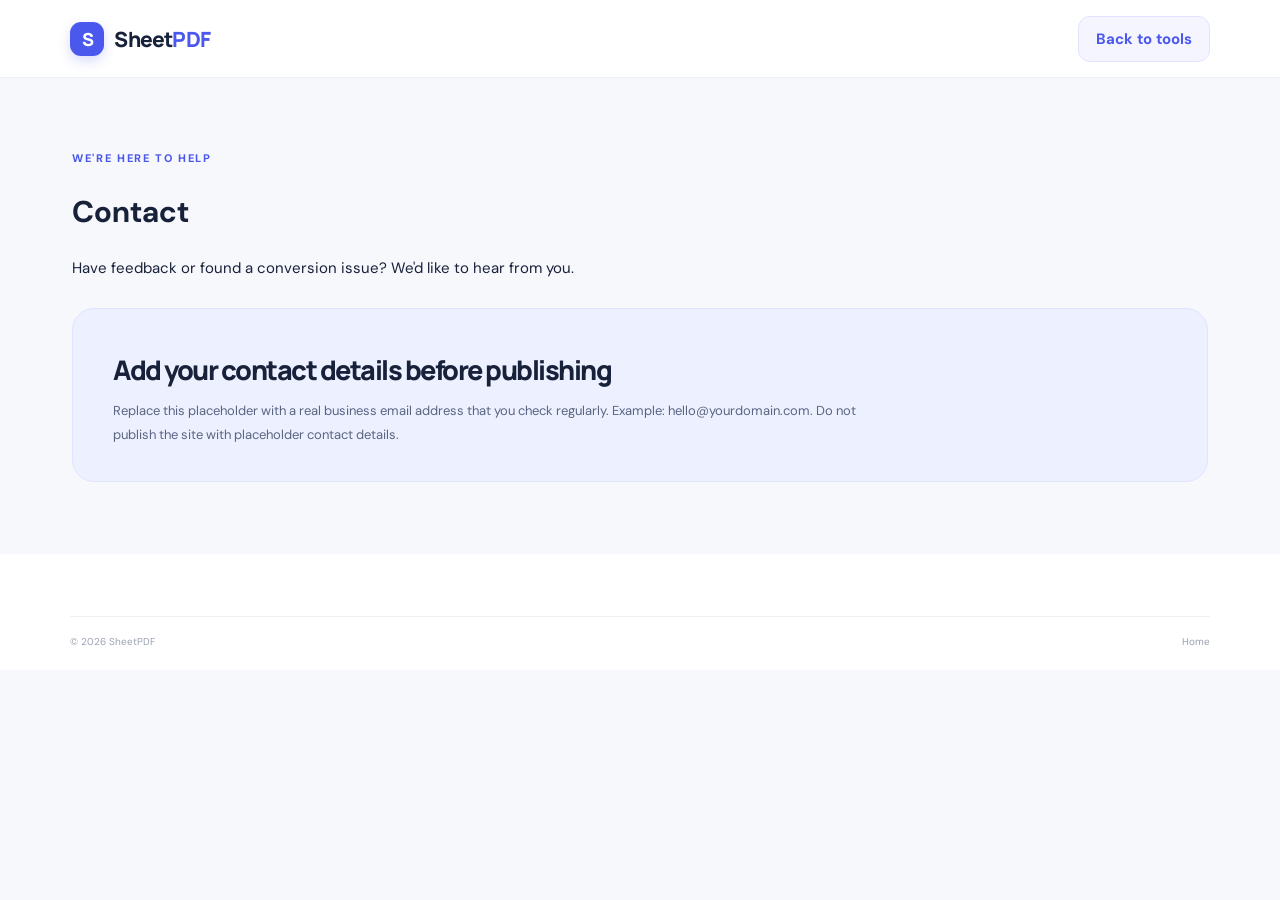
==== contact.html @ 576ace2a "Add SheetPDF website files" ====
<!doctype html><html lang="en"><head><meta charset="utf-8"><meta name="viewport" content="width=device-width,initial-scale=1"><title>Contact — SheetPDF</title><link rel="stylesheet" href="styles.css"></head><body><header class="topbar"><a class="brand" href="index.html"><span class="brand-icon">S</span><span>Sheet<span class="brand-accent">PDF</span></span></a><a class="header-cta" href="index.html#tools">Back to tools</a></header><main class="section"><div class="eyebrow">WE'RE HERE TO HELP</div><h1>Contact</h1><p>Have feedback or found a conversion issue? We'd like to hear from you.</p><div class="privacy-card" style="margin-top:28px"><div><h2>Add your contact details before publishing</h2><p>Replace this placeholder with a real business email address that you check regularly. Example: hello@yourdomain.com. Do not publish the site with placeholder contact details.</p></div></div></main><footer class="footer"><div class="footer-bottom"><span>© <span id="year"></span> SheetPDF</span><a href="index.html">Home</a></div></footer><script>document.getElementById('year').textContent=new Date().getFullYear()</script></body></html>
---- styles.css ----
@import url('https://fonts.googleapis.com/css2?family=DM+Sans:wght@400;500;600;700&family=Manrope:wght@400;500;600;700;800&display=swap');
:root{--ink:#18213a;--muted:#68728a;--blue:#4b58ed;--blue2:#6874ff;--line:#e8ebf3;--paper:#fff;--bg:#f7f8fc;--green:#1e9d71}
*{box-sizing:border-box}html{scroll-behavior:smooth;scroll-padding-top:90px}body{margin:0;background:var(--bg);color:var(--ink);font-family:'DM Sans',sans-serif;font-size:15px;line-height:1.6}a{color:inherit;text-decoration:none}button,input{font:inherit}.topbar{height:78px;display:flex;align-items:center;justify-content:space-between;padding:0 max(5.5vw,24px);background:rgba(255,255,255,.92);border-bottom:1px solid #edf0f6;position:sticky;top:0;z-index:10;backdrop-filter:blur(14px)}.brand{display:flex;align-items:center;gap:10px;font:800 21px Manrope,sans-serif;letter-spacing:-.8px}.brand-icon{display:grid;place-items:center;width:34px;height:34px;background:var(--blue);color:white;border-radius:11px;font-size:18px;box-shadow:0 5px 12px #4b58ed35}.brand-accent{color:var(--blue)}nav{display:flex;gap:34px;color:#59627a;font-size:14px}nav a:hover,.footer-links a:hover{color:var(--blue)}.header-cta{border:1px solid #dfe3ff;border-radius:12px;padding:10px 17px;background:#f4f5ff;color:var(--blue);font-weight:700}.header-cta span{margin-left:12px}.hero{max-width:1200px;margin:0 auto;padding:86px 32px 68px;display:grid;grid-template-columns:1.05fr .95fr;gap:55px;align-items:center;min-height:555px}.eyebrow{font-size:11px;letter-spacing:1.65px;font-weight:800;color:var(--blue);display:flex;align-items:center;gap:9px}.eyebrow-dot{height:7px;width:7px;background:#6b76ff;border-radius:50%;box-shadow:0 0 0 4px #e6e8ff}.hero h1{font:800 clamp(48px,6vw,76px)/1.07 Manrope,sans-serif;letter-spacing:-4px;margin:22px 0 20px}.hero h1 span{color:var(--blue)}.hero-sub{font-size:18px;color:var(--muted);max-width:510px;line-height:1.8}.hero-actions{display:flex;align-items:center;gap:24px;margin-top:29px}.btn{display:inline-flex;align-items:center;justify-content:center;gap:25px;padding:15px 20px;border:0;border-radius:12px;font-weight:700;cursor:pointer;transition:transform .18s,box-shadow .18s}.btn:hover{transform:translateY(-2px)}.btn-primary{background:var(--blue);color:white;box-shadow:0 9px 20px #4b58ed30}.btn-primary:hover{background:#3e4be0}.text-link{font-weight:700;font-size:13px;color:#4d5873}.text-link span{color:var(--blue);margin-left:5px}.trust-row{display:flex;gap:20px;flex-wrap:wrap;margin-top:30px;color:#667089;font-size:12px}.trust-row i{font-style:normal;color:var(--green);font-weight:800;margin-right:5px}.hero-art{height:370px;position:relative;display:flex;flex-direction:column;align-items:center;justify-content:center}.art-grid{position:absolute;inset:30px 5px;background-image:radial-gradient(#d8dcf0 1px,transparent 1px);background-size:19px 19px;z-index:-1;mask-image:radial-gradient(ellipse,black 30%,transparent 72%)}.file-card{display:flex;align-items:center;gap:14px;width:min(390px,90%);padding:20px;background:#fff;border:1px solid #edf0f7;border-radius:18px;box-shadow:0 18px 45px #2d3b6510;position:relative;z-index:1}.pdf-card{transform:rotate(-4deg);margin-left:-16px}.excel-card{transform:rotate(3deg);margin-left:22px}.file-icon{width:48px;height:54px;border-radius:12px;display:grid;place-items:center;font-weight:800;font-size:12px;clip-path:polygon(0 0,72% 0,100% 25%,100% 100%,0 100%)}.pdf-icon{background:#fff0f0;color:#e34f61}.excel-icon{background:#e6f8f0;color:#13865f;font-size:23px}.file-lines{display:flex;flex-direction:column;gap:4px;flex:1}.file-lines b{font-size:14px}.file-lines span{font-size:11px;color:#8991a4}.mini-pill{font-size:10px;font-weight:800;letter-spacing:.5px;color:#dc4a5b;background:#fff0f0;border-radius:7px;padding:5px 7px}.mini-pill.green{color:#16875e;background:#e9f8f1}.convert-arrow{height:47px;width:47px;display:grid;place-items:center;position:relative;background:var(--blue);color:#fff;border-radius:50%;box-shadow:0 8px 18px #4b58ed45;z-index:2;margin:-5px 0}.convert-arrow span{font-size:25px;line-height:1}.convert-arrow small{position:absolute;left:59px;white-space:nowrap;color:#737d95;font-size:9px;font-weight:800;letter-spacing:1.4px}.spark{position:absolute;color:#9ca5ff;font-size:30px}.spark-one{top:30px;right:65px}.spark-two{bottom:30px;left:50px;color:#ffc16d}.art-note{position:absolute;right:0;bottom:22px;background:#fff;border:1px solid #edf0f7;border-radius:14px;padding:12px 16px;display:flex;align-items:center;gap:10px;box-shadow:0 10px 30px #24325b10}.note-check{display:grid;place-items:center;width:28px;height:28px;background:#e6f8f0;color:var(--green);border-radius:50%;font-weight:800}.art-note div{display:flex;flex-direction:column}.art-note b{font-size:11px}.art-note small{font-size:10px;color:#858da1}.ad-slot-wrap{max-width:1100px;margin:0 auto;padding:0 24px 28px}.ad-slot{min-height:86px;border:1px dashed #d9deeb;border-radius:12px;display:flex;align-items:center;justify-content:center;gap:18px;background:#fbfcff;color:#9ba2b4}.ad-slot>span{font-size:9px;letter-spacing:1.4px;font-weight:800}.ad-slot p{font-size:12px;margin:0}.section{max-width:1200px;margin:0 auto;padding:72px 32px}.tools-section{padding-top:60px}.section-heading{display:flex;justify-content:space-between;align-items:flex-end;gap:25px;margin-bottom:28px}.section-heading h2,.converter-top h2,.privacy-card h2,.final-cta h2{font:800 clamp(27px,3vw,37px)/1.2 Manrope,sans-serif;letter-spacing:-1.5px;margin:10px 0}.section-heading p,.converter-top p{color:var(--muted);margin:8px 0 0}.search-wrap{width:240px;height:44px;border:1px solid var(--line);border-radius:11px;display:flex;align-items:center;gap:9px;padding:0 13px;background:#fff;color:#8992a7}.search-wrap span{font-size:22px}.search-wrap input{border:0;outline:0;width:100%;background:transparent;font-size:13px}.tool-grid{display:grid;grid-template-columns:repeat(3,1fr);gap:17px}.tool-card{position:relative;background:#fff;border:1px solid var(--line);border-radius:18px;padding:23px 23px 20px;min-height:258px;transition:transform .2s,box-shadow .2s}.tool-card:hover{transform:translateY(-3px);box-shadow:0 14px 30px #26365b0c}.tool-card.featured{border-color:#d9dcff;background:linear-gradient(145deg,#fff 60%,#f6f6ff)}.tool-symbol{height:49px;min-width:75px;width:max-content;padding:0 12px;display:flex;align-items:center;justify-content:center;gap:7px;border-radius:12px;font-weight:800;font-size:12px;margin-bottom:19px}.tool-symbol span{font-size:15px;color:#8e96aa}.symbol-pdf{background:#fff0f0;color:#e44e60}.symbol-excel{background:#e5f8ef;color:#16845d}.symbol-csv{background:#edf1ff;color:#4b58ed}.symbol-word{background:#eaf2ff;color:#3675d6}.symbol-merge,.symbol-compress{background:#f2edff;color:#8255cf}.tool-tag,.soon-tag{position:absolute;top:25px;right:22px;font-size:9px;letter-spacing:.8px;font-weight:800;color:var(--blue);background:#eef0ff;padding:5px 7px;border-radius:6px}.soon-tag{color:#9a7b41;background:#fff5dd}.tool-card h3{font:800 18px Manrope,sans-serif;margin:0 0 8px;letter-spacing:-.4px}.tool-card p{font-size:13px;line-height:1.65;color:var(--muted);min-height:43px;margin:0 0 17px}.tool-button{width:100%;display:flex;align-items:center;justify-content:space-between;border:1px solid #e4e7f1;border-radius:10px;padding:11px 13px;background:#fff;color:#2d3753;font-size:12px;font-weight:700;cursor:pointer}.tool-button:hover{border-color:#bfc5ff;color:var(--blue)}.tool-button.disabled{color:#a2a8b7;background:#fafbfe;cursor:not-allowed}.converter-section{display:none;padding:0 24px 70px;max-width:940px;margin:0 auto}.converter-section.open{display:block;animation:rise .3s ease}@keyframes rise{from{opacity:0;transform:translateY(10px)}to{opacity:1;transform:translateY(0)}}.converter-panel{background:#fff;border:1px solid #e3e7f2;border-radius:22px;padding:30px;box-shadow:0 18px 55px #25345e0a}.converter-top{display:flex;justify-content:space-between;gap:15px;margin-bottom:25px}.converter-top h2{font-size:29px}.converter-top p{font-size:13px;max-width:600px}.close-button{height:34px;width:34px;border:1px solid var(--line);border-radius:10px;background:#fff;font-size:23px;color:#7c8497;cursor:pointer}.dropzone{border:1.5px dashed #cbd1eb;border-radius:17px;background:#fafaff;min-height:205px;display:flex;flex-direction:column;align-items:center;justify-content:center;cursor:pointer;transition:.2s}.dropzone:hover,.dropzone.dragging{border-color:var(--blue);background:#f5f5ff}.upload-icon{height:43px;width:43px;border-radius:13px;display:grid;place-items:center;background:#e9ebff;color:var(--blue);font-size:25px;font-weight:700}.dropzone h3{font:800 16px Manrope,sans-serif;margin:12px 0 2px}.dropzone p{color:var(--muted);font-size:12px;margin:0 0 9px}.dropzone>span{font-size:10px;color:#929aaf}.file-selected{display:flex;align-items:center;gap:12px;padding:13px;border:1px solid var(--line);border-radius:12px;margin-top:15px}.selected-file-icon{display:grid;place-items:center;background:#eff0ff;color:var(--blue);height:40px;width:40px;border-radius:10px;font-size:20px}.selected-file-info{display:flex;flex-direction:column;flex:1;min-width:0}.selected-file-info b{font-size:13px;overflow:hidden;text-overflow:ellipsis;white-space:nowrap}.selected-file-info span{font-size:11px;color:var(--muted)}.remove-file{border:0;background:#f5f6fa;color:#747d91;border-radius:8px;height:30px;width:30px;font-size:19px;cursor:pointer}.converter-options{margin-top:17px}.converter-options label{font-size:12px;color:#59647d;font-weight:700;display:flex;align-items:center;gap:15px}.converter-options input{border:1px solid var(--line);border-radius:9px;padding:9px 11px;outline:0;max-width:240px}.convert-button{width:100%;margin-top:18px}.convert-button:disabled{opacity:.45;cursor:not-allowed;transform:none}.status-message{font-size:13px;margin-top:12px;min-height:20px;color:#58647c}.status-message.error{color:#d34050}.status-message.success{color:#13865f}.privacy-note{font-size:11px;color:#7c869d;text-align:center;margin:18px 0 0}.privacy-note span{color:var(--green);font-size:17px;margin-right:5px}.centered{justify-content:center;text-align:center}.centered .eyebrow{justify-content:center}.steps-section{padding-top:55px;padding-bottom:80px}.steps-grid{display:grid;grid-template-columns:repeat(3,1fr);gap:18px;margin-top:38px}.steps-grid article{position:relative;background:#fff;border:1px solid var(--line);border-radius:17px;padding:26px 24px}.step-number{position:absolute;right:22px;top:19px;font:800 13px Manrope,sans-serif;color:#b7bdd3}.step-icon{width:43px;height:43px;display:grid;place-items:center;border-radius:13px;background:#eff0ff;color:var(--blue);font-size:22px}.steps-grid h3{font:800 16px Manrope,sans-serif;margin:20px 0 8px}.steps-grid p{font-size:13px;color:var(--muted);margin:0;line-height:1.7}.privacy-section{padding-top:0;padding-bottom:65px}.privacy-card{background:#edf0ff;border:1px solid #e0e4ff;border-radius:22px;padding:35px 40px;display:flex;align-items:center;gap:28px}.privacy-illustration{width:82px;height:82px;flex:0 0 82px;background:#fff;border-radius:24px;display:grid;place-items:center;color:var(--blue);font-size:43px;position:relative;box-shadow:0 9px 22px #3e4bd010}.privacy-illustration span{position:absolute;right:-5px;bottom:-5px;background:#dff7ed;color:#16885f;border:4px solid #edf0ff;border-radius:50%;height:31px;width:31px;display:grid;place-items:center;font-size:15px;font-weight:800}.privacy-card h2{font-size:27px}.privacy-card p{max-width:750px;color:#596582;font-size:13px;line-height:1.8;margin-bottom:0}.faq-section{padding-top:35px;padding-bottom:90px}.faq-list{max-width:820px;margin:35px auto 0}.faq-list details{border-bottom:1px solid #e2e6f0;padding:19px 3px}.faq-list summary{font-weight:700;font-size:14px;cursor:pointer;list-style:none;display:flex;justify-content:space-between;gap:20px}.faq-list summary::-webkit-details-marker{display:none}.faq-list summary span{font-size:19px;color:var(--blue);font-weight:400}.faq-list details[open] summary span{transform:rotate(45deg)}.faq-list details p{color:var(--muted);font-size:13px;line-height:1.8;max-width:760px}.final-cta{background:#252e54;color:#fff;padding:45px max(7vw,30px);display:flex;align-items:center;justify-content:space-between;gap:30px}.final-cta .eyebrow{color:#aeb5ff}.final-cta h2{font-size:32px;margin:10px 0}.final-cta p{color:#c2c9e2;margin:0}.btn-light{background:#fff;color:#303b65;white-space:nowrap}.footer{background:#fff;padding:35px max(5.5vw,24px) 20px}.footer-main{display:grid;grid-template-columns:1fr 1fr 1fr;align-items:center;gap:20px}.footer-main p{font-size:12px;color:var(--muted)}.footer-links{display:flex;justify-content:flex-end;gap:20px;font-size:12px;color:#68728a}.footer-bottom{border-top:1px solid #edf0f5;margin-top:27px;padding-top:17px;display:flex;justify-content:space-between;gap:15px;font-size:10px;color:#9aa1b1}
@media(max-width:850px){.hero{grid-template-columns:1fr;gap:20px;padding-top:65px}.hero-copy{max-width:680px}.hero-art{height:330px}.tool-grid{grid-template-columns:repeat(2,1fr)}.section-heading{align-items:flex-start;flex-direction:column}.search-wrap{width:100%}.footer-main{grid-template-columns:1fr 1fr}.footer-main p{grid-column:1/-1;grid-row:2;margin:0}.footer-links{justify-content:flex-start;grid-column:1/-1;flex-wrap:wrap}.footer-bottom{flex-direction:column}.ad-slot{flex-direction:column;gap:3px;padding:15px}}
@media(max-width:560px){.topbar{height:66px;padding:0 18px}.topbar nav{display:none}.brand{font-size:19px}.header-cta{font-size:12px;padding:8px 11px}.hero{padding:53px 22px 42px}.hero h1{font-size:51px;letter-spacing:-2.8px}.hero-sub{font-size:16px}.hero-actions{align-items:flex-start;flex-direction:column;gap:15px}.trust-row{flex-direction:column;gap:8px}.hero-art{height:300px}.file-card{padding:14px;width:90%}.art-note{right:-5px;bottom:0}.spark-one{right:25px}.section{padding:55px 20px}.tool-grid,.steps-grid{grid-template-columns:1fr}.tool-card{min-height:0}.tool-card p{min-height:0}.converter-section{padding:0 15px 50px}.converter-panel{padding:19px;border-radius:17px}.converter-top h2{font-size:24px}.dropzone{min-height:180px}.converter-options label{align-items:flex-start;flex-direction:column;gap:6px}.converter-options input{max-width:none;width:100%}.privacy-card{padding:26px 22px;align-items:flex-start;flex-direction:column;gap:18px}.privacy-card h2{font-size:24px}.final-cta{align-items:flex-start;flex-direction:column;padding:36px 23px}.final-cta h2{font-size:28px}.footer-main{grid-template-columns:1fr}.footer-main p,.footer-links{grid-column:auto;grid-row:auto}.footer-links{gap:14px}.footer-bottom{font-size:10px}}
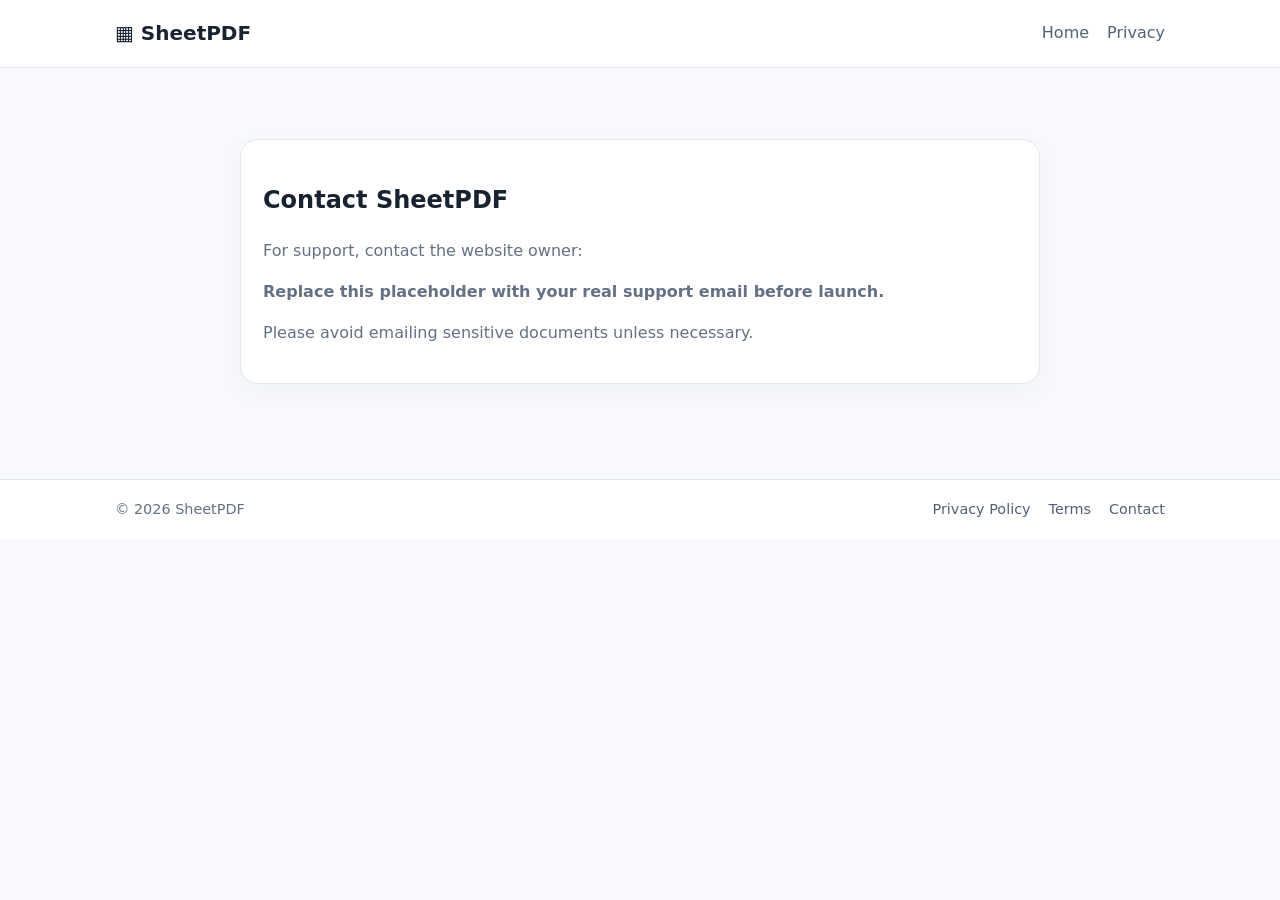
==== commit 5bdd8838: "Upgrade PDF to Excel with OCR" ====
--- a/contact.html
+++ b/contact.html
@@ -1 +1 @@
-<!doctype html><html lang="en"><head><meta charset="utf-8"><meta name="viewport" content="width=device-width,initial-scale=1"><title>Contact — SheetPDF</title><link rel="stylesheet" href="styles.css"></head><body><header class="topbar"><a class="brand" href="index.html"><span class="brand-icon">S</span><span>Sheet<span class="brand-accent">PDF</span></span></a><a class="header-cta" href="index.html#tools">Back to tools</a></header><main class="section"><div class="eyebrow">WE'RE HERE TO HELP</div><h1>Contact</h1><p>Have feedback or found a conversion issue? We'd like to hear from you.</p><div class="privacy-card" style="margin-top:28px"><div><h2>Add your contact details before publishing</h2><p>Replace this placeholder with a real business email address that you check regularly. Example: hello@yourdomain.com. Do not publish the site with placeholder contact details.</p></div></div></main><footer class="footer"><div class="footer-bottom"><span>© <span id="year"></span> SheetPDF</span><a href="index.html">Home</a></div></footer><script>document.getElementById('year').textContent=new Date().getFullYear()</script></body></html>+<!doctype html><html lang="en"><head><meta charset="utf-8"><meta name="viewport" content="width=device-width,initial-scale=1"><title>Contact — SheetPDF</title><link rel="stylesheet" href="styles.css"></head><body><header><a class="brand" href="index.html">▦ SheetPDF</a><nav><a href="index.html">Home</a><a href="privacy.html">Privacy</a></nav></header><main><article class="card legal"><h1>Contact SheetPDF</h1><p>For support, contact the website owner:</p><p><b>Replace this placeholder with your real support email before launch.</b></p><p>Please avoid emailing sensitive documents unless necessary.</p></article></main><footer><span>© 2026 SheetPDF</span><div><a href="privacy.html">Privacy Policy</a><a href="terms.html">Terms</a><a href="contact.html">Contact</a></div></footer></body></html>
--- a/styles.css
+++ b/styles.css
@@ -1,5 +1 @@
-@import url('https://fonts.googleapis.com/css2?family=DM+Sans:wght@400;500;600;700&family=Manrope:wght@400;500;600;700;800&display=swap');
-:root{--ink:#18213a;--muted:#68728a;--blue:#4b58ed;--blue2:#6874ff;--line:#e8ebf3;--paper:#fff;--bg:#f7f8fc;--green:#1e9d71}
-*{box-sizing:border-box}html{scroll-behavior:smooth;scroll-padding-top:90px}body{margin:0;background:var(--bg);color:var(--ink);font-family:'DM Sans',sans-serif;font-size:15px;line-height:1.6}a{color:inherit;text-decoration:none}button,input{font:inherit}.topbar{height:78px;display:flex;align-items:center;justify-content:space-between;padding:0 max(5.5vw,24px);background:rgba(255,255,255,.92);border-bottom:1px solid #edf0f6;position:sticky;top:0;z-index:10;backdrop-filter:blur(14px)}.brand{display:flex;align-items:center;gap:10px;font:800 21px Manrope,sans-serif;letter-spacing:-.8px}.brand-icon{display:grid;place-items:center;width:34px;height:34px;background:var(--blue);color:white;border-radius:11px;font-size:18px;box-shadow:0 5px 12px #4b58ed35}.brand-accent{color:var(--blue)}nav{display:flex;gap:34px;color:#59627a;font-size:14px}nav a:hover,.footer-links a:hover{color:var(--blue)}.header-cta{border:1px solid #dfe3ff;border-radius:12px;padding:10px 17px;background:#f4f5ff;color:var(--blue);font-weight:700}.header-cta span{margin-left:12px}.hero{max-width:1200px;margin:0 auto;padding:86px 32px 68px;display:grid;grid-template-columns:1.05fr .95fr;gap:55px;align-items:center;min-height:555px}.eyebrow{font-size:11px;letter-spacing:1.65px;font-weight:800;color:var(--blue);display:flex;align-items:center;gap:9px}.eyebrow-dot{height:7px;width:7px;background:#6b76ff;border-radius:50%;box-shadow:0 0 0 4px #e6e8ff}.hero h1{font:800 clamp(48px,6vw,76px)/1.07 Manrope,sans-serif;letter-spacing:-4px;margin:22px 0 20px}.hero h1 span{color:var(--blue)}.hero-sub{font-size:18px;color:var(--muted);max-width:510px;line-height:1.8}.hero-actions{display:flex;align-items:center;gap:24px;margin-top:29px}.btn{display:inline-flex;align-items:center;justify-content:center;gap:25px;padding:15px 20px;border:0;border-radius:12px;font-weight:700;cursor:pointer;transition:transform .18s,box-shadow .18s}.btn:hover{transform:translateY(-2px)}.btn-primary{background:var(--blue);color:white;box-shadow:0 9px 20px #4b58ed30}.btn-primary:hover{background:#3e4be0}.text-link{font-weight:700;font-size:13px;color:#4d5873}.text-link span{color:var(--blue);margin-left:5px}.trust-row{display:flex;gap:20px;flex-wrap:wrap;margin-top:30px;color:#667089;font-size:12px}.trust-row i{font-style:normal;color:var(--green);font-weight:800;margin-right:5px}.hero-art{height:370px;position:relative;display:flex;flex-direction:column;align-items:center;justify-content:center}.art-grid{position:absolute;inset:30px 5px;background-image:radial-gradient(#d8dcf0 1px,transparent 1px);background-size:19px 19px;z-index:-1;mask-image:radial-gradient(ellipse,black 30%,transparent 72%)}.file-card{display:flex;align-items:center;gap:14px;width:min(390px,90%);padding:20px;background:#fff;border:1px solid #edf0f7;border-radius:18px;box-shadow:0 18px 45px #2d3b6510;position:relative;z-index:1}.pdf-card{transform:rotate(-4deg);margin-left:-16px}.excel-card{transform:rotate(3deg);margin-left:22px}.file-icon{width:48px;height:54px;border-radius:12px;display:grid;place-items:center;font-weight:800;font-size:12px;clip-path:polygon(0 0,72% 0,100% 25%,100% 100%,0 100%)}.pdf-icon{background:#fff0f0;color:#e34f61}.excel-icon{background:#e6f8f0;color:#13865f;font-size:23px}.file-lines{display:flex;flex-direction:column;gap:4px;flex:1}.file-lines b{font-size:14px}.file-lines span{font-size:11px;color:#8991a4}.mini-pill{font-size:10px;font-weight:800;letter-spacing:.5px;color:#dc4a5b;background:#fff0f0;border-radius:7px;padding:5px 7px}.mini-pill.green{color:#16875e;background:#e9f8f1}.convert-arrow{height:47px;width:47px;display:grid;place-items:center;position:relative;background:var(--blue);color:#fff;border-radius:50%;box-shadow:0 8px 18px #4b58ed45;z-index:2;margin:-5px 0}.convert-arrow span{font-size:25px;line-height:1}.convert-arrow small{position:absolute;left:59px;white-space:nowrap;color:#737d95;font-size:9px;font-weight:800;letter-spacing:1.4px}.spark{position:absolute;color:#9ca5ff;font-size:30px}.spark-one{top:30px;right:65px}.spark-two{bottom:30px;left:50px;color:#ffc16d}.art-note{position:absolute;right:0;bottom:22px;background:#fff;border:1px solid #edf0f7;border-radius:14px;padding:12px 16px;display:flex;align-items:center;gap:10px;box-shadow:0 10px 30px #24325b10}.note-check{display:grid;place-items:center;width:28px;height:28px;background:#e6f8f0;color:var(--green);border-radius:50%;font-weight:800}.art-note div{display:flex;flex-direction:column}.art-note b{font-size:11px}.art-note small{font-size:10px;color:#858da1}.ad-slot-wrap{max-width:1100px;margin:0 auto;padding:0 24px 28px}.ad-slot{min-height:86px;border:1px dashed #d9deeb;border-radius:12px;display:flex;align-items:center;justify-content:center;gap:18px;background:#fbfcff;color:#9ba2b4}.ad-slot>span{font-size:9px;letter-spacing:1.4px;font-weight:800}.ad-slot p{font-size:12px;margin:0}.section{max-width:1200px;margin:0 auto;padding:72px 32px}.tools-section{padding-top:60px}.section-heading{display:flex;justify-content:space-between;align-items:flex-end;gap:25px;margin-bottom:28px}.section-heading h2,.converter-top h2,.privacy-card h2,.final-cta h2{font:800 clamp(27px,3vw,37px)/1.2 Manrope,sans-serif;letter-spacing:-1.5px;margin:10px 0}.section-heading p,.converter-top p{color:var(--muted);margin:8px 0 0}.search-wrap{width:240px;height:44px;border:1px solid var(--line);border-radius:11px;display:flex;align-items:center;gap:9px;padding:0 13px;background:#fff;color:#8992a7}.search-wrap span{font-size:22px}.search-wrap input{border:0;outline:0;width:100%;background:transparent;font-size:13px}.tool-grid{display:grid;grid-template-columns:repeat(3,1fr);gap:17px}.tool-card{position:relative;background:#fff;border:1px solid var(--line);border-radius:18px;padding:23px 23px 20px;min-height:258px;transition:transform .2s,box-shadow .2s}.tool-card:hover{transform:translateY(-3px);box-shadow:0 14px 30px #26365b0c}.tool-card.featured{border-color:#d9dcff;background:linear-gradient(145deg,#fff 60%,#f6f6ff)}.tool-symbol{height:49px;min-width:75px;width:max-content;padding:0 12px;display:flex;align-items:center;justify-content:center;gap:7px;border-radius:12px;font-weight:800;font-size:12px;margin-bottom:19px}.tool-symbol span{font-size:15px;color:#8e96aa}.symbol-pdf{background:#fff0f0;color:#e44e60}.symbol-excel{background:#e5f8ef;color:#16845d}.symbol-csv{background:#edf1ff;color:#4b58ed}.symbol-word{background:#eaf2ff;color:#3675d6}.symbol-merge,.symbol-compress{background:#f2edff;color:#8255cf}.tool-tag,.soon-tag{position:absolute;top:25px;right:22px;font-size:9px;letter-spacing:.8px;font-weight:800;color:var(--blue);background:#eef0ff;padding:5px 7px;border-radius:6px}.soon-tag{color:#9a7b41;background:#fff5dd}.tool-card h3{font:800 18px Manrope,sans-serif;margin:0 0 8px;letter-spacing:-.4px}.tool-card p{font-size:13px;line-height:1.65;color:var(--muted);min-height:43px;margin:0 0 17px}.tool-button{width:100%;display:flex;align-items:center;justify-content:space-between;border:1px solid #e4e7f1;border-radius:10px;padding:11px 13px;background:#fff;color:#2d3753;font-size:12px;font-weight:700;cursor:pointer}.tool-button:hover{border-color:#bfc5ff;color:var(--blue)}.tool-button.disabled{color:#a2a8b7;background:#fafbfe;cursor:not-allowed}.converter-section{display:none;padding:0 24px 70px;max-width:940px;margin:0 auto}.converter-section.open{display:block;animation:rise .3s ease}@keyframes rise{from{opacity:0;transform:translateY(10px)}to{opacity:1;transform:translateY(0)}}.converter-panel{background:#fff;border:1px solid #e3e7f2;border-radius:22px;padding:30px;box-shadow:0 18px 55px #25345e0a}.converter-top{display:flex;justify-content:space-between;gap:15px;margin-bottom:25px}.converter-top h2{font-size:29px}.converter-top p{font-size:13px;max-width:600px}.close-button{height:34px;width:34px;border:1px solid var(--line);border-radius:10px;background:#fff;font-size:23px;color:#7c8497;cursor:pointer}.dropzone{border:1.5px dashed #cbd1eb;border-radius:17px;background:#fafaff;min-height:205px;display:flex;flex-direction:column;align-items:center;justify-content:center;cursor:pointer;transition:.2s}.dropzone:hover,.dropzone.dragging{border-color:var(--blue);background:#f5f5ff}.upload-icon{height:43px;width:43px;border-radius:13px;display:grid;place-items:center;background:#e9ebff;color:var(--blue);font-size:25px;font-weight:700}.dropzone h3{font:800 16px Manrope,sans-serif;margin:12px 0 2px}.dropzone p{color:var(--muted);font-size:12px;margin:0 0 9px}.dropzone>span{font-size:10px;color:#929aaf}.file-selected{display:flex;align-items:center;gap:12px;padding:13px;border:1px solid var(--line);border-radius:12px;margin-top:15px}.selected-file-icon{display:grid;place-items:center;background:#eff0ff;color:var(--blue);height:40px;width:40px;border-radius:10px;font-size:20px}.selected-file-info{display:flex;flex-direction:column;flex:1;min-width:0}.selected-file-info b{font-size:13px;overflow:hidden;text-overflow:ellipsis;white-space:nowrap}.selected-file-info span{font-size:11px;color:var(--muted)}.remove-file{border:0;background:#f5f6fa;color:#747d91;border-radius:8px;height:30px;width:30px;font-size:19px;cursor:pointer}.converter-options{margin-top:17px}.converter-options label{font-size:12px;color:#59647d;font-weight:700;display:flex;align-items:center;gap:15px}.converter-options input{border:1px solid var(--line);border-radius:9px;padding:9px 11px;outline:0;max-width:240px}.convert-button{width:100%;margin-top:18px}.convert-button:disabled{opacity:.45;cursor:not-allowed;transform:none}.status-message{font-size:13px;margin-top:12px;min-height:20px;color:#58647c}.status-message.error{color:#d34050}.status-message.success{color:#13865f}.privacy-note{font-size:11px;color:#7c869d;text-align:center;margin:18px 0 0}.privacy-note span{color:var(--green);font-size:17px;margin-right:5px}.centered{justify-content:center;text-align:center}.centered .eyebrow{justify-content:center}.steps-section{padding-top:55px;padding-bottom:80px}.steps-grid{display:grid;grid-template-columns:repeat(3,1fr);gap:18px;margin-top:38px}.steps-grid article{position:relative;background:#fff;border:1px solid var(--line);border-radius:17px;padding:26px 24px}.step-number{position:absolute;right:22px;top:19px;font:800 13px Manrope,sans-serif;color:#b7bdd3}.step-icon{width:43px;height:43px;display:grid;place-items:center;border-radius:13px;background:#eff0ff;color:var(--blue);font-size:22px}.steps-grid h3{font:800 16px Manrope,sans-serif;margin:20px 0 8px}.steps-grid p{font-size:13px;color:var(--muted);margin:0;line-height:1.7}.privacy-section{padding-top:0;padding-bottom:65px}.privacy-card{background:#edf0ff;border:1px solid #e0e4ff;border-radius:22px;padding:35px 40px;display:flex;align-items:center;gap:28px}.privacy-illustration{width:82px;height:82px;flex:0 0 82px;background:#fff;border-radius:24px;display:grid;place-items:center;color:var(--blue);font-size:43px;position:relative;box-shadow:0 9px 22px #3e4bd010}.privacy-illustration span{position:absolute;right:-5px;bottom:-5px;background:#dff7ed;color:#16885f;border:4px solid #edf0ff;border-radius:50%;height:31px;width:31px;display:grid;place-items:center;font-size:15px;font-weight:800}.privacy-card h2{font-size:27px}.privacy-card p{max-width:750px;color:#596582;font-size:13px;line-height:1.8;margin-bottom:0}.faq-section{padding-top:35px;padding-bottom:90px}.faq-list{max-width:820px;margin:35px auto 0}.faq-list details{border-bottom:1px solid #e2e6f0;padding:19px 3px}.faq-list summary{font-weight:700;font-size:14px;cursor:pointer;list-style:none;display:flex;justify-content:space-between;gap:20px}.faq-list summary::-webkit-details-marker{display:none}.faq-list summary span{font-size:19px;color:var(--blue);font-weight:400}.faq-list details[open] summary span{transform:rotate(45deg)}.faq-list details p{color:var(--muted);font-size:13px;line-height:1.8;max-width:760px}.final-cta{background:#252e54;color:#fff;padding:45px max(7vw,30px);display:flex;align-items:center;justify-content:space-between;gap:30px}.final-cta .eyebrow{color:#aeb5ff}.final-cta h2{font-size:32px;margin:10px 0}.final-cta p{color:#c2c9e2;margin:0}.btn-light{background:#fff;color:#303b65;white-space:nowrap}.footer{background:#fff;padding:35px max(5.5vw,24px) 20px}.footer-main{display:grid;grid-template-columns:1fr 1fr 1fr;align-items:center;gap:20px}.footer-main p{font-size:12px;color:var(--muted)}.footer-links{display:flex;justify-content:flex-end;gap:20px;font-size:12px;color:#68728a}.footer-bottom{border-top:1px solid #edf0f5;margin-top:27px;padding-top:17px;display:flex;justify-content:space-between;gap:15px;font-size:10px;color:#9aa1b1}
-@media(max-width:850px){.hero{grid-template-columns:1fr;gap:20px;padding-top:65px}.hero-copy{max-width:680px}.hero-art{height:330px}.tool-grid{grid-template-columns:repeat(2,1fr)}.section-heading{align-items:flex-start;flex-direction:column}.search-wrap{width:100%}.footer-main{grid-template-columns:1fr 1fr}.footer-main p{grid-column:1/-1;grid-row:2;margin:0}.footer-links{justify-content:flex-start;grid-column:1/-1;flex-wrap:wrap}.footer-bottom{flex-direction:column}.ad-slot{flex-direction:column;gap:3px;padding:15px}}
-@media(max-width:560px){.topbar{height:66px;padding:0 18px}.topbar nav{display:none}.brand{font-size:19px}.header-cta{font-size:12px;padding:8px 11px}.hero{padding:53px 22px 42px}.hero h1{font-size:51px;letter-spacing:-2.8px}.hero-sub{font-size:16px}.hero-actions{align-items:flex-start;flex-direction:column;gap:15px}.trust-row{flex-direction:column;gap:8px}.hero-art{height:300px}.file-card{padding:14px;width:90%}.art-note{right:-5px;bottom:0}.spark-one{right:25px}.section{padding:55px 20px}.tool-grid,.steps-grid{grid-template-columns:1fr}.tool-card{min-height:0}.tool-card p{min-height:0}.converter-section{padding:0 15px 50px}.converter-panel{padding:19px;border-radius:17px}.converter-top h2{font-size:24px}.dropzone{min-height:180px}.converter-options label{align-items:flex-start;flex-direction:column;gap:6px}.converter-options input{max-width:none;width:100%}.privacy-card{padding:26px 22px;align-items:flex-start;flex-direction:column;gap:18px}.privacy-card h2{font-size:24px}.final-cta{align-items:flex-start;flex-direction:column;padding:36px 23px}.final-cta h2{font-size:28px}.footer-main{grid-template-columns:1fr}.footer-main p,.footer-links{grid-column:auto;grid-row:auto}.footer-links{gap:14px}.footer-bottom{font-size:10px}}
+*{box-sizing:border-box}body{margin:0;background:#f7f9fc;color:#182230;font:16px/1.55 system-ui,-apple-system,"Segoe UI",sans-serif}header,footer{background:#fff;border-bottom:1px solid #e1e6ef;padding:18px max(5%,calc((100% - 1050px)/2));display:flex;justify-content:space-between;align-items:center;gap:16px}footer{border-top:1px solid #e1e6ef;border-bottom:0;color:#647184;font-size:.9rem}nav,footer div{display:flex;gap:18px;flex-wrap:wrap}a{color:#536176;text-decoration:none}a:hover{color:#2563eb}.brand{font-size:1.25rem;font-weight:800;color:#182230}main{max-width:980px;margin:auto;padding:36px 18px 60px}.hero{text-align:center;margin:10px auto 28px;max-width:700px}.hero small{color:#2563eb;font-weight:800;letter-spacing:.14em}.hero h1{font-size:clamp(2rem,5vw,3.2rem);line-height:1.1;letter-spacing:-.04em;margin:12px 0}.hero p{color:#647184;font-size:1.08rem}.card{background:white;border:1px solid #e1e6ef;border-radius:18px;padding:22px;box-shadow:0 8px 28px #20324b08}.drop{border:2px dashed #c7d4e8;border-radius:14px;background:#fbfdff;text-align:center;padding:24px}.drop h2{font-size:1.2rem;margin:8px 0 0}.drop p{color:#647184;margin:6px 0 14px}.icon{font-size:2rem;color:#2563eb;background:#eaf0ff;border-radius:14px;width:48px;height:48px;margin:auto}.drop input{display:block;margin:12px auto;max-width:100%}.choose{display:inline-block;padding:8px 16px;border:1px solid #bfcbdc;border-radius:9px;cursor:pointer;font-weight:700}.options{display:grid;gap:12px;margin:20px 0}.options label{display:flex;gap:11px;padding:13px;border:1px solid #e1e6ef;border-radius:12px}.options input{accent-color:#2563eb;margin-top:5px;width:17px;height:17px;flex-shrink:0}.options span{display:grid}.options small,.note{color:#647184;font-size:.88rem}.note{text-align:center;font-size:.8rem;margin:16px 4px 0}button{width:100%;border:0;background:#2563eb;color:white;font-size:1rem;font-weight:800;border-radius:11px;padding:14px;cursor:pointer}button:disabled{opacity:.45;cursor:not-allowed}.track{height:9px;background:#e8edf5;border-radius:20px;overflow:hidden}.track div{height:100%;width:0;background:#2563eb}#status{color:#647184;font-size:.9rem}#result{margin-top:18px;padding:15px;background:#effaf3;border:1px solid #bce8ca;border-radius:12px}#result.error{background:#fff4f3;border-color:#efc2bd}.download{display:inline-block;margin:8px 0;color:#14532d;font-weight:800}.grid{display:grid;grid-template-columns:repeat(3,1fr);gap:14px;margin-top:22px}.grid .card{padding:18px}.grid h2,.how h2{font-size:1.08rem;margin:0 0 7px}.grid p,.how li{color:#647184}.how{margin-top:16px}.legal{max-width:800px;margin:35px auto}.legal p{color:#647184}@media(max-width:680px){header,footer{padding:16px;flex-wrap:wrap}main{padding:25px 12px}.card{padding:14px}.grid{grid-template-columns:1fr}.hero p{font-size:1rem}}
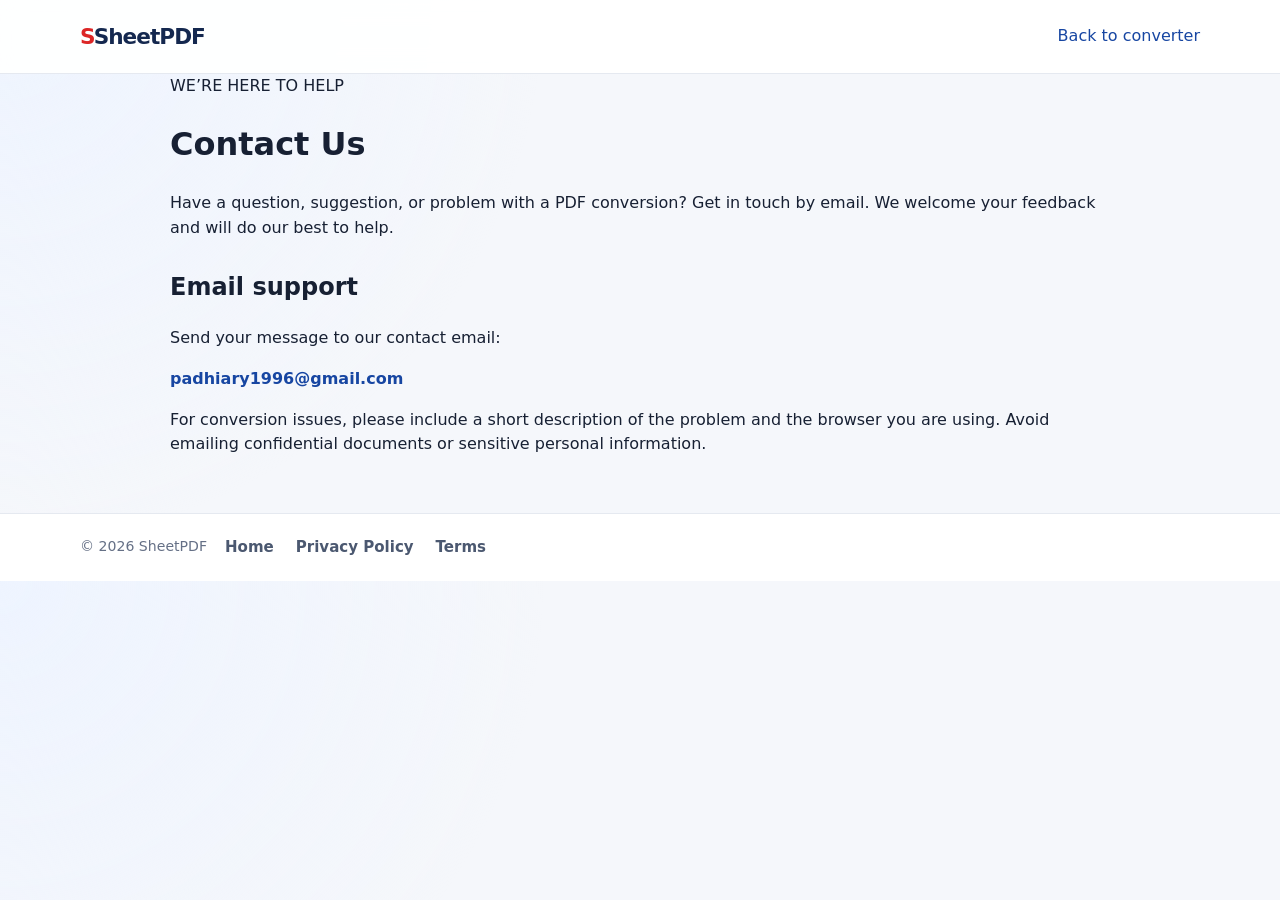
==== commit 15002e03: "Add files via upload" ====
--- a/contact.html
+++ b/contact.html
@@ -1 +1,42 @@
-<!doctype html><html lang="en"><head><meta charset="utf-8"><meta name="viewport" content="width=device-width,initial-scale=1"><title>Contact — SheetPDF</title><link rel="stylesheet" href="styles.css"></head><body><header><a class="brand" href="index.html">▦ SheetPDF</a><nav><a href="index.html">Home</a><a href="privacy.html">Privacy</a></nav></header><main><article class="card legal"><h1>Contact SheetPDF</h1><p>For support, contact the website owner:</p><p><b>Replace this placeholder with your real support email before launch.</b></p><p>Please avoid emailing sensitive documents unless necessary.</p></article></main><footer><span>© 2026 SheetPDF</span><div><a href="privacy.html">Privacy Policy</a><a href="terms.html">Terms</a><a href="contact.html">Contact</a></div></footer></body></html>+<!doctype html>
+<html lang="en">
+<head>
+  <meta charset="utf-8">
+  <meta name="viewport" content="width=device-width, initial-scale=1">
+  <meta name="description" content="Contact SheetPDF for feedback, support, or PDF to Excel conversion issues.">
+  <title>Contact Us — SheetPDF</title>
+  <link rel="stylesheet" href="styles.css">
+</head>
+<body>
+  <header class="topbar">
+    <a class="brand" href="index.html" aria-label="SheetPDF home">
+      <span class="brand-icon">S</span><span>Sheet<span class="brand-accent">PDF</span></span>
+    </a>
+    <a class="header-cta" href="index.html#tools">Back to converter</a>
+  </header>
+  <main class="section">
+    <div class="eyebrow">WE’RE HERE TO HELP</div>
+    <h1>Contact Us</h1>
+    <p>Have a question, suggestion, or problem with a PDF conversion? Get in touch by email. We welcome your feedback and will do our best to help.</p>
+    <section class="privacy-card" style="margin-top:28px" aria-labelledby="email-heading">
+      <div>
+        <h2 id="email-heading">Email support</h2>
+        <p>Send your message to our contact email:</p>
+        <p style="margin-top:14px"><a href="mailto:padhiary1996@gmail.com"><strong>padhiary1996@gmail.com</strong></a></p>
+        <p style="margin-top:14px">For conversion issues, please include a short description of the problem and the browser you are using. Avoid emailing confidential documents or sensitive personal information.</p>
+      </div>
+    </section>
+  </main>
+  <footer class="footer">
+    <div class="footer-bottom">
+      <span>© <span id="year"></span> SheetPDF</span>
+      <nav aria-label="Footer navigation">
+        <a href="index.html">Home</a>
+        <a href="privacy.html">Privacy Policy</a>
+        <a href="terms.html">Terms</a>
+      </nav>
+    </div>
+  </footer>
+  <script>document.getElementById('year').textContent = new Date().getFullYear();</script>
+</body>
+</html>
--- a/styles.css
+++ b/styles.css
@@ -1 +1,2 @@
-*{box-sizing:border-box}body{margin:0;background:#f7f9fc;color:#182230;font:16px/1.55 system-ui,-apple-system,"Segoe UI",sans-serif}header,footer{background:#fff;border-bottom:1px solid #e1e6ef;padding:18px max(5%,calc((100% - 1050px)/2));display:flex;justify-content:space-between;align-items:center;gap:16px}footer{border-top:1px solid #e1e6ef;border-bottom:0;color:#647184;font-size:.9rem}nav,footer div{display:flex;gap:18px;flex-wrap:wrap}a{color:#536176;text-decoration:none}a:hover{color:#2563eb}.brand{font-size:1.25rem;font-weight:800;color:#182230}main{max-width:980px;margin:auto;padding:36px 18px 60px}.hero{text-align:center;margin:10px auto 28px;max-width:700px}.hero small{color:#2563eb;font-weight:800;letter-spacing:.14em}.hero h1{font-size:clamp(2rem,5vw,3.2rem);line-height:1.1;letter-spacing:-.04em;margin:12px 0}.hero p{color:#647184;font-size:1.08rem}.card{background:white;border:1px solid #e1e6ef;border-radius:18px;padding:22px;box-shadow:0 8px 28px #20324b08}.drop{border:2px dashed #c7d4e8;border-radius:14px;background:#fbfdff;text-align:center;padding:24px}.drop h2{font-size:1.2rem;margin:8px 0 0}.drop p{color:#647184;margin:6px 0 14px}.icon{font-size:2rem;color:#2563eb;background:#eaf0ff;border-radius:14px;width:48px;height:48px;margin:auto}.drop input{display:block;margin:12px auto;max-width:100%}.choose{display:inline-block;padding:8px 16px;border:1px solid #bfcbdc;border-radius:9px;cursor:pointer;font-weight:700}.options{display:grid;gap:12px;margin:20px 0}.options label{display:flex;gap:11px;padding:13px;border:1px solid #e1e6ef;border-radius:12px}.options input{accent-color:#2563eb;margin-top:5px;width:17px;height:17px;flex-shrink:0}.options span{display:grid}.options small,.note{color:#647184;font-size:.88rem}.note{text-align:center;font-size:.8rem;margin:16px 4px 0}button{width:100%;border:0;background:#2563eb;color:white;font-size:1rem;font-weight:800;border-radius:11px;padding:14px;cursor:pointer}button:disabled{opacity:.45;cursor:not-allowed}.track{height:9px;background:#e8edf5;border-radius:20px;overflow:hidden}.track div{height:100%;width:0;background:#2563eb}#status{color:#647184;font-size:.9rem}#result{margin-top:18px;padding:15px;background:#effaf3;border:1px solid #bce8ca;border-radius:12px}#result.error{background:#fff4f3;border-color:#efc2bd}.download{display:inline-block;margin:8px 0;color:#14532d;font-weight:800}.grid{display:grid;grid-template-columns:repeat(3,1fr);gap:14px;margin-top:22px}.grid .card{padding:18px}.grid h2,.how h2{font-size:1.08rem;margin:0 0 7px}.grid p,.how li{color:#647184}.how{margin-top:16px}.legal{max-width:800px;margin:35px auto}.legal p{color:#647184}@media(max-width:680px){header,footer{padding:16px;flex-wrap:wrap}main{padding:25px 12px}.card{padding:14px}.grid{grid-template-columns:1fr}.hero p{font-size:1rem}}+:root{--ink:#172033;--muted:#657086;--line:#e5e9f0;--bg:#f5f7fb;--card:#fff;--brand:#1746a2;--red:#dc2626;--red-dark:#b91c1c;--green:#15803d;--shadow:0 12px 35px rgba(18,35,70,.08)}
+*{box-sizing:border-box}html{scroll-behavior:smooth}body{margin:0;background:radial-gradient(circle at top left,#eef4ff 0,transparent 34rem),var(--bg);font-family:Inter,ui-sans-serif,system-ui,-apple-system,BlinkMacSystemFont,"Segoe UI",sans-serif;color:var(--ink);line-height:1.55}a{color:var(--brand);text-decoration:none}a:hover{text-decoration:underline}header{height:auto;min-height:74px;padding:16px max(22px,calc((100% - 1120px)/2));display:flex;align-items:center;justify-content:space-between;gap:20px;background:rgba(255,255,255,.92);border-bottom:1px solid var(--line);position:sticky;top:0;z-index:5;backdrop-filter:blur(12px)}.brand{font-size:1.35rem;font-weight:850;letter-spacing:-.045em;color:#14284f}.brand:first-letter{color:var(--red)}nav{display:flex;gap:22px;flex-wrap:wrap;font-size:.94rem;font-weight:650}nav a{color:#4b5870}main{width:min(100% - 32px,940px);margin:0 auto 56px}.hero{text-align:center;padding:52px 12px 30px}.hero small{display:inline-block;padding:6px 12px;border-radius:999px;background:#e8efff;color:#214a9a;font-weight:800;letter-spacing:.09em;font-size:.72rem}.hero h1{font-size:clamp(2rem,5vw,3.3rem);letter-spacing:-.055em;line-height:1.12;margin:17px 0 12px}.hero p{max-width:680px;margin:0 auto;color:var(--muted);font-size:1.08rem}.card{background:var(--card);border:1px solid var(--line);border-radius:20px;padding:clamp(20px,4vw,34px);box-shadow:var(--shadow);margin-bottom:22px}.drop{border:2px dashed #b8c7e4;border-radius:16px;background:linear-gradient(135deg,#f8fbff,#f5f8ff);text-align:center;padding:28px 18px 22px;transition:border-color .2s,background .2s}.drop.dragover{border-color:var(--brand);background:#edf4ff}.icon{margin:0 auto 8px;width:52px;height:52px;border-radius:15px;background:#e3edff;color:var(--brand);display:grid;place-items:center;font-size:2rem;font-weight:800}.drop h2{font-size:1.25rem;margin:8px 0 2px}.drop p{margin:4px 0 12px;color:var(--muted)}input[type=file]{display:block;margin:12px auto;max-width:100%;font-size:.9rem}.choose{display:inline-flex;align-items:center;justify-content:center;border:1px solid #cbd5e1;background:white;color:#24334c;border-radius:10px;padding:10px 17px;font-weight:750;cursor:pointer}.choose:hover{background:#f8fafc}#fileName{font-size:.9rem;overflow-wrap:anywhere}.options{display:grid;gap:0;margin:22px 0 18px;border:1px solid var(--line);border-radius:14px;overflow:hidden}.options>label{display:flex;align-items:flex-start;gap:12px;padding:15px 16px;border-bottom:1px solid var(--line);cursor:pointer}.options>label:last-child{border-bottom:0}.options>label:hover{background:#fafbfe}.options input{width:18px;height:18px;accent-color:var(--brand);margin:3px 0 0;flex-shrink:0}.options span{display:grid;gap:3px}.options b{font-size:.96rem}.options small{font-size:.85rem;color:var(--muted)}button,#convertBtn{width:100%;min-height:54px;border:0;border-radius:12px;background:var(--red);color:#fff;font:inherit;font-size:1.03rem;font-weight:850;letter-spacing:.005em;cursor:pointer;box-shadow:0 7px 0 #991b1b,0 12px 22px rgba(220,38,38,.18);transition:transform .15s,background .15s,box-shadow .15s}button:hover:not(:disabled),#convertBtn:hover:not(:disabled){background:var(--red-dark);transform:translateY(-1px);box-shadow:0 8px 0 #991b1b,0 15px 24px rgba(220,38,38,.22)}button:active:not(:disabled),#convertBtn:active:not(:disabled){transform:translateY(3px);box-shadow:0 3px 0 #991b1b}button:disabled,#convertBtn:disabled{background:#d1d5db;box-shadow:none;color:#6b7280;cursor:not-allowed}#progressWrap{margin-top:18px}.track{height:10px;border-radius:999px;background:#edf0f5;overflow:hidden}#progressBar{height:100%;width:0;background:linear-gradient(90deg,#ef4444,#b91c1c);border-radius:999px;transition:width .25s}#status{font-size:.9rem;color:var(--muted)}#result{margin-top:16px;padding:14px;border-radius:12px;background:#f0fdf4;border:1px solid #bbf7d0;overflow-wrap:anywhere}.note{margin:18px 2px 0;font-size:.83rem;color:var(--muted)}.grid{display:grid;grid-template-columns:repeat(3,minmax(0,1fr));gap:16px;margin:22px 0}.grid .card{margin:0;padding:22px;box-shadow:none}.grid h2,.how h2{font-size:1.08rem;margin:0 0 8px}.grid p{font-size:.91rem;color:var(--muted);margin:0}.how ol{margin:10px 0 0;padding-left:22px;color:#4c5870}.how li{padding:4px 0}footer{border-top:1px solid var(--line);background:white;padding:22px max(22px,calc((100% - 1120px)/2));display:flex;justify-content:space-between;align-items:center;gap:18px;flex-wrap:wrap;color:var(--muted);font-size:.88rem}footer div{display:flex;gap:18px;flex-wrap:wrap}#result a{font-weight:800}.error{background:#fff1f2!important;border-color:#fecdd3!important;color:#9f1239}@media(max-width:640px){header{align-items:flex-start;flex-direction:column;padding:14px 18px;gap:10px}nav{gap:16px}.hero{padding-top:36px}.grid{grid-template-columns:1fr}.card{border-radius:16px}.drop{padding:24px 12px}footer{align-items:flex-start;flex-direction:column}}
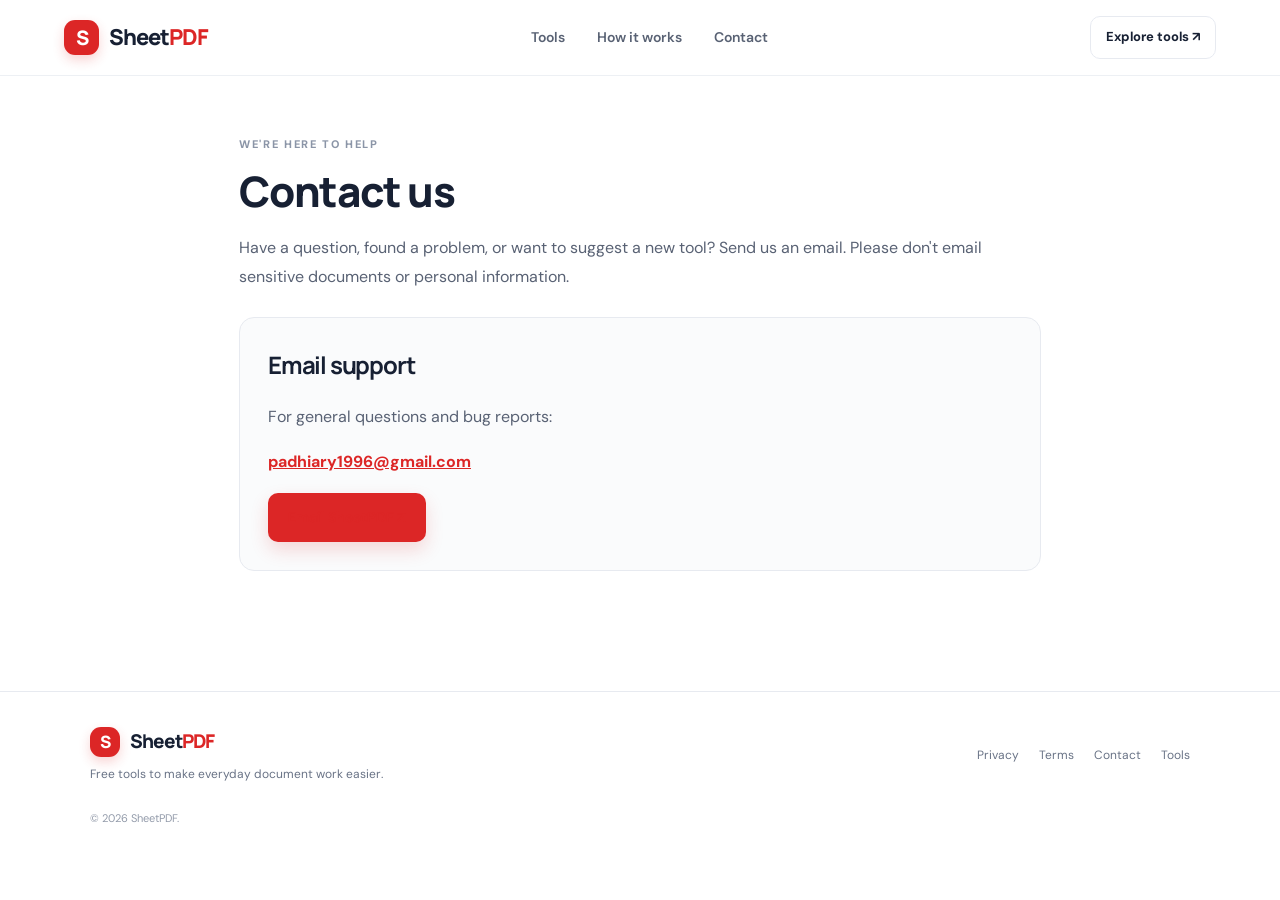
==== commit 83440f93: "Add files via upload" ====
--- a/contact.html
+++ b/contact.html
@@ -1,42 +1 @@
-<!doctype html>
-<html lang="en">
-<head>
-  <meta charset="utf-8">
-  <meta name="viewport" content="width=device-width, initial-scale=1">
-  <meta name="description" content="Contact SheetPDF for feedback, support, or PDF to Excel conversion issues.">
-  <title>Contact Us — SheetPDF</title>
-  <link rel="stylesheet" href="styles.css">
-</head>
-<body>
-  <header class="topbar">
-    <a class="brand" href="index.html" aria-label="SheetPDF home">
-      <span class="brand-icon">S</span><span>Sheet<span class="brand-accent">PDF</span></span>
-    </a>
-    <a class="header-cta" href="index.html#tools">Back to converter</a>
-  </header>
-  <main class="section">
-    <div class="eyebrow">WE’RE HERE TO HELP</div>
-    <h1>Contact Us</h1>
-    <p>Have a question, suggestion, or problem with a PDF conversion? Get in touch by email. We welcome your feedback and will do our best to help.</p>
-    <section class="privacy-card" style="margin-top:28px" aria-labelledby="email-heading">
-      <div>
-        <h2 id="email-heading">Email support</h2>
-        <p>Send your message to our contact email:</p>
-        <p style="margin-top:14px"><a href="mailto:padhiary1996@gmail.com"><strong>padhiary1996@gmail.com</strong></a></p>
-        <p style="margin-top:14px">For conversion issues, please include a short description of the problem and the browser you are using. Avoid emailing confidential documents or sensitive personal information.</p>
-      </div>
-    </section>
-  </main>
-  <footer class="footer">
-    <div class="footer-bottom">
-      <span>© <span id="year"></span> SheetPDF</span>
-      <nav aria-label="Footer navigation">
-        <a href="index.html">Home</a>
-        <a href="privacy.html">Privacy Policy</a>
-        <a href="terms.html">Terms</a>
-      </nav>
-    </div>
-  </footer>
-  <script>document.getElementById('year').textContent = new Date().getFullYear();</script>
-</body>
-</html>
+<!doctype html><html lang="en"><head><meta charset="utf-8"><meta name="viewport" content="width=device-width,initial-scale=1"><meta name="description" content="Contact SheetPDF support."><title>Contact — SheetPDF</title><link rel="stylesheet" href="styles.css"></head><body><header class="topbar"><a class="brand" href="index.html"><span class="brand-mark">S</span><span>Sheet<span class="accent">PDF</span></span></a><nav><a href="index.html#tools">Tools</a><a href="index.html#how">How it works</a><a href="contact.html">Contact</a></nav><a class="nav-cta" href="index.html#tools">Explore tools ↗</a></header><main class="page-main"><div class="eyebrow">WE'RE HERE TO HELP</div><h1>Contact us</h1><p>Have a question, found a problem, or want to suggest a new tool? Send us an email. Please don't email sensitive documents or personal information.</p><div class="contact-card"><h2>Email support</h2><p>For general questions and bug reports:</p><p><a href="mailto:padhiary1996@gmail.com">padhiary1996@gmail.com</a></p><a class="btn btn-red" href="mailto:padhiary1996@gmail.com?subject=SheetPDF%20support">Email SheetPDF ↗</a></div></main><footer class="footer"><a class="brand" href="index.html"><span class="brand-mark">S</span><span>Sheet<span class="accent">PDF</span></span></a><p>Free tools to make everyday document work easier.</p><div class="footer-links"><a href="privacy.html">Privacy</a><a href="terms.html">Terms</a><a href="contact.html">Contact</a><a href="index.html#tools">Tools</a></div><small>© <span id="year"></span> SheetPDF.</small></footer><script>document.getElementById('year').textContent=new Date().getFullYear()</script></body></html>
--- a/styles.css
+++ b/styles.css
@@ -1,2 +1,4 @@
-:root{--ink:#172033;--muted:#657086;--line:#e5e9f0;--bg:#f5f7fb;--card:#fff;--brand:#1746a2;--red:#dc2626;--red-dark:#b91c1c;--green:#15803d;--shadow:0 12px 35px rgba(18,35,70,.08)}
-*{box-sizing:border-box}html{scroll-behavior:smooth}body{margin:0;background:radial-gradient(circle at top left,#eef4ff 0,transparent 34rem),var(--bg);font-family:Inter,ui-sans-serif,system-ui,-apple-system,BlinkMacSystemFont,"Segoe UI",sans-serif;color:var(--ink);line-height:1.55}a{color:var(--brand);text-decoration:none}a:hover{text-decoration:underline}header{height:auto;min-height:74px;padding:16px max(22px,calc((100% - 1120px)/2));display:flex;align-items:center;justify-content:space-between;gap:20px;background:rgba(255,255,255,.92);border-bottom:1px solid var(--line);position:sticky;top:0;z-index:5;backdrop-filter:blur(12px)}.brand{font-size:1.35rem;font-weight:850;letter-spacing:-.045em;color:#14284f}.brand:first-letter{color:var(--red)}nav{display:flex;gap:22px;flex-wrap:wrap;font-size:.94rem;font-weight:650}nav a{color:#4b5870}main{width:min(100% - 32px,940px);margin:0 auto 56px}.hero{text-align:center;padding:52px 12px 30px}.hero small{display:inline-block;padding:6px 12px;border-radius:999px;background:#e8efff;color:#214a9a;font-weight:800;letter-spacing:.09em;font-size:.72rem}.hero h1{font-size:clamp(2rem,5vw,3.3rem);letter-spacing:-.055em;line-height:1.12;margin:17px 0 12px}.hero p{max-width:680px;margin:0 auto;color:var(--muted);font-size:1.08rem}.card{background:var(--card);border:1px solid var(--line);border-radius:20px;padding:clamp(20px,4vw,34px);box-shadow:var(--shadow);margin-bottom:22px}.drop{border:2px dashed #b8c7e4;border-radius:16px;background:linear-gradient(135deg,#f8fbff,#f5f8ff);text-align:center;padding:28px 18px 22px;transition:border-color .2s,background .2s}.drop.dragover{border-color:var(--brand);background:#edf4ff}.icon{margin:0 auto 8px;width:52px;height:52px;border-radius:15px;background:#e3edff;color:var(--brand);display:grid;place-items:center;font-size:2rem;font-weight:800}.drop h2{font-size:1.25rem;margin:8px 0 2px}.drop p{margin:4px 0 12px;color:var(--muted)}input[type=file]{display:block;margin:12px auto;max-width:100%;font-size:.9rem}.choose{display:inline-flex;align-items:center;justify-content:center;border:1px solid #cbd5e1;background:white;color:#24334c;border-radius:10px;padding:10px 17px;font-weight:750;cursor:pointer}.choose:hover{background:#f8fafc}#fileName{font-size:.9rem;overflow-wrap:anywhere}.options{display:grid;gap:0;margin:22px 0 18px;border:1px solid var(--line);border-radius:14px;overflow:hidden}.options>label{display:flex;align-items:flex-start;gap:12px;padding:15px 16px;border-bottom:1px solid var(--line);cursor:pointer}.options>label:last-child{border-bottom:0}.options>label:hover{background:#fafbfe}.options input{width:18px;height:18px;accent-color:var(--brand);margin:3px 0 0;flex-shrink:0}.options span{display:grid;gap:3px}.options b{font-size:.96rem}.options small{font-size:.85rem;color:var(--muted)}button,#convertBtn{width:100%;min-height:54px;border:0;border-radius:12px;background:var(--red);color:#fff;font:inherit;font-size:1.03rem;font-weight:850;letter-spacing:.005em;cursor:pointer;box-shadow:0 7px 0 #991b1b,0 12px 22px rgba(220,38,38,.18);transition:transform .15s,background .15s,box-shadow .15s}button:hover:not(:disabled),#convertBtn:hover:not(:disabled){background:var(--red-dark);transform:translateY(-1px);box-shadow:0 8px 0 #991b1b,0 15px 24px rgba(220,38,38,.22)}button:active:not(:disabled),#convertBtn:active:not(:disabled){transform:translateY(3px);box-shadow:0 3px 0 #991b1b}button:disabled,#convertBtn:disabled{background:#d1d5db;box-shadow:none;color:#6b7280;cursor:not-allowed}#progressWrap{margin-top:18px}.track{height:10px;border-radius:999px;background:#edf0f5;overflow:hidden}#progressBar{height:100%;width:0;background:linear-gradient(90deg,#ef4444,#b91c1c);border-radius:999px;transition:width .25s}#status{font-size:.9rem;color:var(--muted)}#result{margin-top:16px;padding:14px;border-radius:12px;background:#f0fdf4;border:1px solid #bbf7d0;overflow-wrap:anywhere}.note{margin:18px 2px 0;font-size:.83rem;color:var(--muted)}.grid{display:grid;grid-template-columns:repeat(3,minmax(0,1fr));gap:16px;margin:22px 0}.grid .card{margin:0;padding:22px;box-shadow:none}.grid h2,.how h2{font-size:1.08rem;margin:0 0 8px}.grid p{font-size:.91rem;color:var(--muted);margin:0}.how ol{margin:10px 0 0;padding-left:22px;color:#4c5870}.how li{padding:4px 0}footer{border-top:1px solid var(--line);background:white;padding:22px max(22px,calc((100% - 1120px)/2));display:flex;justify-content:space-between;align-items:center;gap:18px;flex-wrap:wrap;color:var(--muted);font-size:.88rem}footer div{display:flex;gap:18px;flex-wrap:wrap}#result a{font-weight:800}.error{background:#fff1f2!important;border-color:#fecdd3!important;color:#9f1239}@media(max-width:640px){header{align-items:flex-start;flex-direction:column;padding:14px 18px;gap:10px}nav{gap:16px}.hero{padding-top:36px}.grid{grid-template-columns:1fr}.card{border-radius:16px}.drop{padding:24px 12px}footer{align-items:flex-start;flex-direction:column}}
+@import url('https://fonts.googleapis.com/css2?family=DM+Sans:wght@400;500;600;700&family=Manrope:wght@400;500;600;700;800&display=swap');
+:root{--ink:#172033;--muted:#697386;--red:#dc2626;--red-dark:#b91c1c;--line:#e7eaf0;--bg:#f8fafc;--green:#16835d;--shadow:0 20px 55px rgba(23,32,51,.08)}*{box-sizing:border-box}html{scroll-behavior:smooth;scroll-padding-top:85px}body{margin:0;background:#fff;color:var(--ink);font-family:'DM Sans',Arial,sans-serif;line-height:1.55}a{color:inherit;text-decoration:none}.topbar{height:76px;display:flex;align-items:center;justify-content:space-between;gap:25px;padding:0 max(5vw,24px);border-bottom:1px solid #edf0f4;background:rgba(255,255,255,.94);position:sticky;top:0;z-index:20;backdrop-filter:blur(14px)}.brand{display:flex;align-items:center;gap:10px;font-family:Manrope,sans-serif;font-size:22px;font-weight:800;letter-spacing:-1px}.brand-mark{display:grid;place-items:center;width:35px;height:35px;background:var(--red);border-radius:11px;color:#fff;font-weight:800;font-size:20px;box-shadow:0 5px 12px #dc262633}.accent{color:var(--red)}nav{display:flex;gap:32px;color:#596274;font-size:14px;font-weight:600}nav a:hover,.footer-links a:hover{color:var(--red)}.nav-cta{border:1px solid var(--line);border-radius:10px;padding:10px 15px;font-size:13px;font-weight:700}.nav-cta span{color:var(--red);padding-left:6px}.menu-toggle{display:none;border:0;background:none;font-size:22px}.hero{min-height:480px;padding:72px max(8vw,28px) 58px;display:grid;grid-template-columns:1.04fr .96fr;align-items:center;gap:5vw;background:radial-gradient(ellipse at 82% 38%,#fff0f0 0,transparent 35%),linear-gradient(180deg,#fff 0%,#fcfcfe 100%);overflow:hidden}.hero-copy{max-width:600px}.eyebrow{font-size:11px;font-weight:800;letter-spacing:1.65px;color:#8b95a7;margin-bottom:16px}.eyebrow span{display:inline-block;width:7px;height:7px;background:var(--red);border-radius:50%;margin-right:8px;box-shadow:0 0 0 4px #fee2e2}h1,h2,h3,p{margin-top:0}h1,h2,h3{font-family:Manrope,sans-serif;letter-spacing:-1.2px}h1{font-size:clamp(43px,5.2vw,66px);line-height:1.08;margin-bottom:20px;font-weight:800}h1 em{color:var(--red);font-style:normal}.hero-text{font-size:17px;line-height:1.8;color:var(--muted);max-width:530px}.hero-actions{display:flex;align-items:center;gap:25px;margin-top:29px}.btn{display:inline-flex;align-items:center;gap:22px;border-radius:10px;padding:14px 20px;font-size:14px;font-weight:700}.btn-red{color:white;background:var(--red);box-shadow:0 8px 18px #dc26262c;transition:.2s}.btn-red:hover{background:var(--red-dark);transform:translateY(-2px)}.text-link{font-size:14px;font-weight:700}.text-link span{color:var(--red);margin-left:6px}.trust-row{display:flex;flex-wrap:wrap;gap:18px;margin-top:28px;font-size:12px;color:#70798a}.trust-row span:first-letter{color:var(--green)}.hero-art{height:330px;position:relative;display:flex;flex-direction:column;align-items:center;justify-content:center}.orb{position:absolute;border-radius:50%;filter:blur(1px)}.orb-one{width:260px;height:260px;background:#fee2e2;right:14%;top:12px;opacity:.7}.orb-two{width:155px;height:155px;background:#e4f5ed;right:4%;bottom:4px;opacity:.8}.file-card{position:relative;z-index:2;width:min(365px,88%);display:flex;align-items:center;gap:14px;background:white;padding:18px;border:1px solid #e9ebf0;border-radius:16px;box-shadow:var(--shadow)}.file-card b{display:block;font-size:13px}.file-card small{display:block;color:#8992a1;font-size:11px;margin-top:3px}.file-icon{width:47px;height:52px;border-radius:9px;display:grid;place-items:center;color:white;font-weight:800;font-size:12px}.file-icon.red{background:#ef4444}.file-icon.green{background:#16a36c}.check{margin-left:auto;background:#e4f8ed;color:#12804f;border-radius:50%;width:25px;height:25px;display:grid;place-items:center}.convert-arrow{z-index:3;background:white;border:1px solid #f4caca;color:var(--red);font-size:22px;font-weight:700;width:43px;height:43px;display:grid;place-items:center;border-radius:13px;box-shadow:0 5px 18px #dc26261b;margin:-4px 0}.excel-card{margin-left:50px}.art-label{position:absolute;bottom:0;right:9%;color:#687386;font-size:12px;font-weight:600}.sparkle{color:var(--red);font-size:17px;margin-right:6px}.stats{display:grid;grid-template-columns:repeat(3,1fr);padding:24px 9%;border-top:1px solid var(--line);border-bottom:1px solid var(--line);background:#fff}.stats>div{padding:5px 20px;border-right:1px solid var(--line);text-align:center}.stats>div:last-child{border:0}.stats b,.stats span{display:block}.stats b{font-family:Manrope,sans-serif;font-size:14px}.stats span{font-size:12px;color:var(--muted);margin-top:3px}.tools-section,.how-section,.faq-section{padding:82px max(7vw,24px)}.section-heading{display:flex;justify-content:space-between;align-items:end;gap:25px;margin-bottom:28px}.section-heading h2,.workspace-head h2{font-size:clamp(28px,3.2vw,39px);line-height:1.2;margin-bottom:10px}.section-heading p,.workspace-head p{color:var(--muted);margin-bottom:0}.searchbox{display:flex;align-items:center;gap:10px;width:240px;border:1px solid var(--line);border-radius:10px;padding:10px 13px;color:#8791a0}.searchbox input{border:0;outline:0;width:100%;font:inherit;font-size:13px}.category-row{display:flex;gap:8px;flex-wrap:wrap;margin-bottom:22px}.category{border:1px solid var(--line);border-radius:30px;background:#fff;padding:8px 15px;color:#687386;font:600 12px 'DM Sans',sans-serif;cursor:pointer}.category.active,.category:hover{background:#fff0f0;border-color:#fecaca;color:var(--red)}.tool-grid{display:grid;grid-template-columns:repeat(4,minmax(0,1fr));gap:16px}.tool-card{position:relative;border:1px solid var(--line);border-radius:15px;padding:22px 20px 18px;min-height:250px;background:#fff;transition:transform .2s,box-shadow .2s,border-color .2s}.tool-card:hover{transform:translateY(-4px);box-shadow:0 15px 35px #1720330d;border-color:#f3baba}.tool-icon{width:43px;height:43px;border-radius:12px;display:grid;place-items:center;font-size:22px;font-weight:700;margin-bottom:21px}.icon-red{background:#fff0f0;color:#d52a2a}.icon-purple{background:#f1ebff;color:#7653ce}.icon-blue{background:#e9f2ff;color:#3476d8}.icon-orange{background:#fff1e4;color:#d47b2b}.icon-green{background:#e5f8ee;color:#16835d}.icon-yellow{background:#fff8d9;color:#a17a00}.tool-tag{position:absolute;right:15px;top:16px;font-size:9px;font-weight:800;letter-spacing:.7px;color:var(--red);background:#fff0f0;padding:5px 7px;border-radius:5px}.tool-card h3{font-size:17px;letter-spacing:-.4px;margin-bottom:8px}.tool-card p{font-size:12px;color:var(--muted);line-height:1.7;min-height:61px}.tool-open{display:flex;align-items:center;justify-content:space-between;width:100%;background:none;border:0;border-top:1px solid #f0f1f5;padding:14px 0 0;color:var(--ink);font:700 12px 'DM Sans',sans-serif;text-align:left;cursor:pointer}.tool-open span{color:var(--red);font-size:17px}.tool-open:hover{color:var(--red)}.workspace{margin:0 max(7vw,24px) 65px;padding:30px;border:1px solid #f1c9c9;border-radius:18px;background:#fffafa;box-shadow:0 12px 35px #17203308}.workspace-head{display:flex;justify-content:space-between;gap:20px;align-items:start}.workspace-head h2{font-size:28px}.close-tool{border:1px solid var(--line);background:white;border-radius:8px;padding:8px 12px;cursor:pointer}.tool-panel{background:white;border:1px solid var(--line);border-radius:13px;padding:22px;margin-top:22px}.tool-panel label{font-size:13px;font-weight:700;display:block;margin:10px 0 7px}.tool-panel input[type=file],.tool-panel input[type=number],.tool-panel textarea,.tool-panel select{width:100%;padding:12px;border:1px solid #dce1e8;border-radius:8px;font:inherit;font-size:13px;background:#fff}.tool-panel textarea{min-height:150px;resize:vertical}.tool-panel .field-row{display:grid;grid-template-columns:repeat(2,minmax(0,1fr));gap:14px}.convert-button{border:0;border-radius:9px;background:var(--red);color:#fff;padding:13px 20px;margin-top:16px;font:700 13px 'DM Sans',sans-serif;cursor:pointer;box-shadow:0 6px 14px #dc26262c}.convert-button:hover{background:var(--red-dark)}.convert-button:disabled{opacity:.55;cursor:wait}.status{font-size:13px;margin-top:13px;color:var(--muted)}.status.error{color:#b91c1c}.status.success{color:#087443}.result-link{display:inline-block;color:var(--red);font-weight:700;margin-top:12px}.how-section{background:#f8fafc}.centered{text-align:center;display:block}.centered .eyebrow{margin-bottom:10px}.centered h2{margin-bottom:10px}.steps{display:grid;grid-template-columns:repeat(3,1fr);gap:18px;margin-top:42px}.step{background:#fff;border:1px solid var(--line);border-radius:15px;padding:25px;position:relative}.step>span{position:absolute;right:20px;top:18px;color:#c6cbd4;font-size:12px;font-weight:800}.step-symbol{width:46px;height:46px;display:grid;place-items:center;background:#fff0f0;color:var(--red);border-radius:12px;font-size:22px;margin-bottom:24px}.step h3{font-size:17px;letter-spacing:-.3px;margin-bottom:8px}.step p{font-size:13px;color:var(--muted);line-height:1.75;margin:0}.privacy-band{margin:55px max(7vw,24px);border:1px solid #dcefe5;background:#f4fbf7;border-radius:15px;padding:24px 28px;display:flex;align-items:center;gap:18px}.privacy-icon{width:48px;height:48px;display:grid;place-items:center;background:#dff5e9;border-radius:13px;color:#16835d;font-size:26px;flex-shrink:0}.privacy-band h3{font-size:16px;letter-spacing:-.3px;margin-bottom:4px}.privacy-band p{font-size:12px;color:#607467;margin:0}.privacy-band>a{margin-left:auto;white-space:nowrap;color:#16835d;font-size:12px;font-weight:700}.faq-list{max-width:820px;margin:30px auto 0}.faq-list details{padding:19px 0;border-bottom:1px solid var(--line)}.faq-list summary{font-weight:700;font-size:14px;cursor:pointer}.faq-list details p{font-size:13px;color:var(--muted);line-height:1.8;margin:12px 0 0}.footer{padding:35px max(7vw,24px);border-top:1px solid var(--line);display:grid;grid-template-columns:1fr auto;gap:8px 20px;align-items:center}.footer .brand{font-size:19px}.footer .brand-mark{width:30px;height:30px;font-size:17px}.footer p{grid-column:1;color:var(--muted);font-size:12px;margin:0}.footer-links{grid-column:2;grid-row:1/3;display:flex;gap:20px;font-size:12px;color:#697386}.footer small{grid-column:1/-1;color:#939baa;font-size:11px;margin-top:18px}.page-main{max-width:850px;margin:60px auto;padding:0 24px;min-height:55vh}.page-main h1{font-size:42px}.page-main p,.page-main li{color:#596274;line-height:1.8}.page-main a{color:var(--red);text-decoration:underline}.contact-card{padding:28px;border:1px solid var(--line);border-radius:15px;background:#fafbfc;margin-top:25px}.contact-card a{font-weight:700}
+@media(max-width:1000px){.tool-grid{grid-template-columns:repeat(2,minmax(0,1fr))}.hero{padding-left:5vw;padding-right:5vw}.hero-art{transform:scale(.93)}}@media(max-width:700px){.topbar{height:66px;padding:0 20px}.topbar nav,.nav-cta{display:none}.menu-toggle{display:block}.topbar.menu-open nav{display:flex;position:absolute;top:65px;left:0;right:0;background:#fff;padding:18px 24px;flex-direction:column;gap:16px;border-bottom:1px solid var(--line)}.hero{grid-template-columns:1fr;padding:55px 24px 36px;gap:20px}.hero-art{height:280px;transform:none}.hero-copy{max-width:none}h1{font-size:46px}.hero-text{font-size:15px}.stats{padding:20px 10px}.stats>div{padding:4px 8px}.stats b{font-size:12px}.stats span{font-size:10px}.tools-section,.how-section,.faq-section{padding:58px 20px}.section-heading{display:block}.searchbox{width:100%;margin-top:20px}.tool-grid{grid-template-columns:1fr}.tool-card{min-height:0}.tool-card p{min-height:0}.workspace{margin:0 16px 45px;padding:19px}.tool-panel{padding:14px}.tool-panel .field-row{grid-template-columns:1fr}.steps{grid-template-columns:1fr}.privacy-band{margin:35px 20px;padding:20px;align-items:flex-start;flex-wrap:wrap}.privacy-band>a{margin-left:66px}.footer{grid-template-columns:1fr}.footer-links{grid-column:1;grid-row:auto;flex-wrap:wrap;margin-top:10px}.footer small{grid-column:1}.page-main{margin:40px auto}.page-main h1{font-size:34px}}
+.hint{font-size:12px;color:var(--muted);margin:10px 0}.calc-result{margin-top:12px;padding:12px;background:#f4fbf7;border:1px solid #dcefe5;border-radius:8px;color:#126b48;font-weight:700;font-size:14px}.counter-grid{display:grid;grid-template-columns:repeat(5,1fr);gap:9px;margin-top:15px}.counter-grid>div{padding:13px 7px;text-align:center;border:1px solid var(--line);border-radius:9px;background:#fafbfc}.counter-grid b,.counter-grid span{display:block}.counter-grid b{font-size:20px;font-family:Manrope,sans-serif}.counter-grid span{font-size:10px;color:var(--muted);margin-top:3px}@media(max-width:700px){.counter-grid{grid-template-columns:repeat(2,1fr)}}
